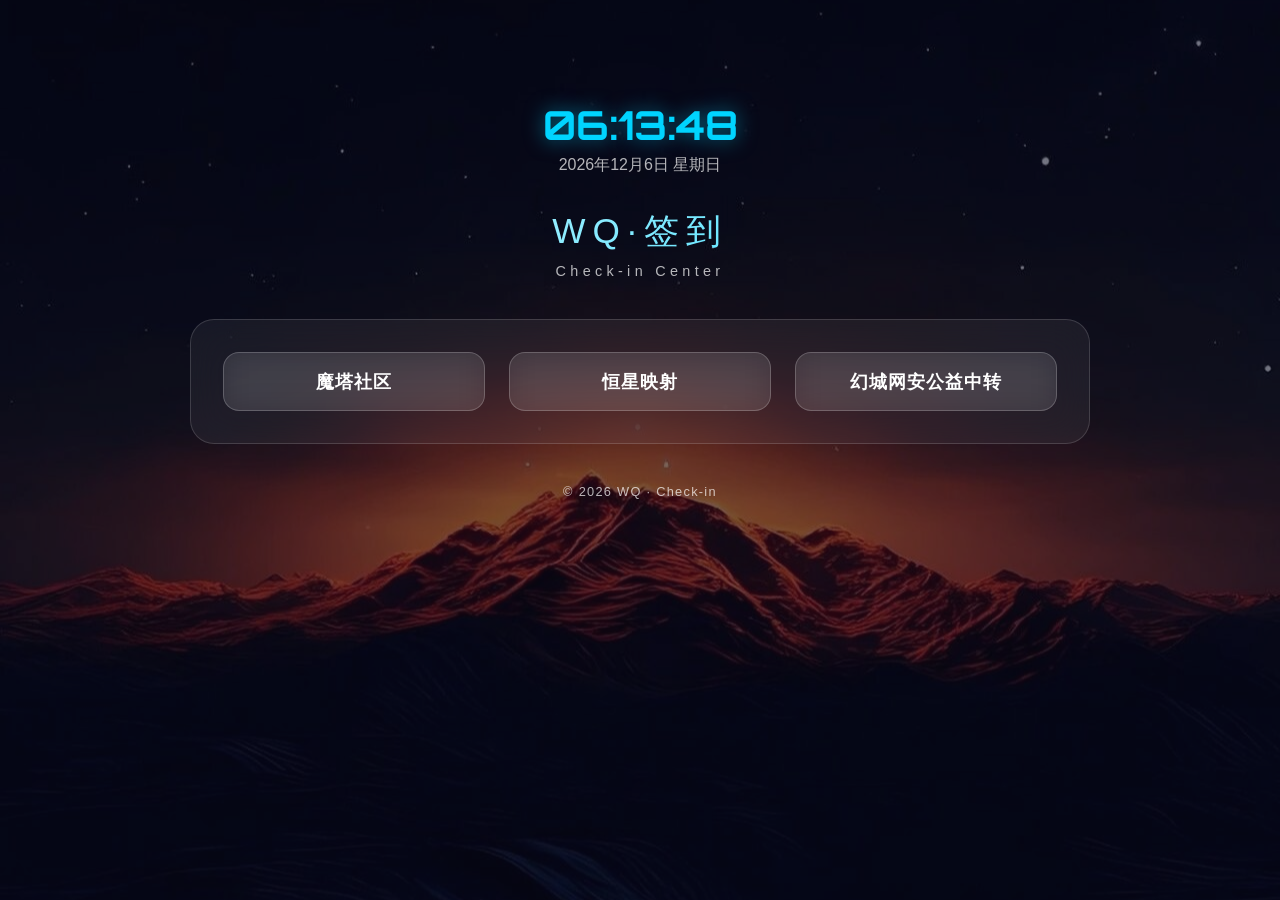
==== signin.html @ 09e1764e "Add files via upload" ====
<!DOCTYPE html>
<html lang="zh-CN">
<head>
    <meta charset="UTF-8">
    <meta name="viewport" content="width=device-width, initial-scale=1.0">
    <title>WQ - 签到</title>
    <link rel="stylesheet" href="https://cdnjs.cloudflare.com/ajax/libs/font-awesome/6.5.1/css/all.min.css">
    <link href="https://fonts.googleapis.com/css2?family=Orbitron:wght@400;500;600;700&display=swap" rel="stylesheet">
    <style>
        * { margin: 0; padding: 0; box-sizing: border-box; }
        :root { --accent: #00d4ff; --glow: rgba(0,212,255,0.5); --text-primary: #fff; --text-secondary: rgba(255,255,255,0.7); }
        body {
            font-family: 'Microsoft YaHei', sans-serif;
            min-height: 100vh;
            background-image: url('zhefen.jpg');
            background-size: cover;
            background-position: center;
            background-attachment: fixed;
            color: var(--text-primary);
            padding-top: 100px;
            padding-bottom: 80px;
        }
        body::before { content: ''; position: fixed; top: 0; left: 0; right: 0; bottom: 0; background: rgba(10,10,30,0.55); z-index: -1; }
        .time-display { text-align: center; margin-bottom: 2rem; }
        .time-display .time { font-family: 'Orbitron', monospace; font-size: 2.5rem; font-weight: 700; color: var(--accent); text-shadow: 0 0 20px var(--glow); }
        .time-display .date { font-size: 1rem; color: var(--text-secondary); margin-top: 0.3rem; }
        .time-display a { text-decoration: none; color: inherit; cursor: pointer; }
        .time-display a:hover .time { opacity: 0.8; }
        .header { text-align: center; margin-bottom: 2.5rem; }
        .header h1 { font-size: 2.2rem; font-weight: 300; letter-spacing: 0.2em; background: linear-gradient(135deg, #fff, var(--accent)); -webkit-background-clip: text; -webkit-text-fill-color: transparent; }
        .header p { color: var(--text-secondary); font-size: 0.9rem; margin-top: 0.5rem; letter-spacing: 0.3em; }
        .checkin-wrap {
            display: flex;
            flex-wrap: wrap;
            justify-content: center;
            align-items: center;
            gap: 1.5rem;
            max-width: 900px;
            width: 100%;
            margin: 0 auto;
            background: rgba(255,255,255,0.06);
            backdrop-filter: blur(20px);
            -webkit-backdrop-filter: blur(20px);
            border: 1px solid rgba(255,255,255,0.15);
            border-radius: 24px;
            padding: 2rem;
        }
        .checkin-item {
            flex: 1;
            min-width: 220px;
            text-align: center;
            text-decoration: none;
            color: var(--text-primary);
            background: rgba(255,255,255,0.1);
            backdrop-filter: blur(15px);
            -webkit-backdrop-filter: blur(15px);
            border: 1px solid rgba(255,255,255,0.2);
            border-radius: 16px;
            padding: 1rem 1.5rem;
            transition: all 0.3s ease;
            cursor: pointer;
        }
        .checkin-item:hover {
            background: rgba(0,212,255,0.25);
            border-color: var(--accent);
            transform: translateY(-4px);
            box-shadow: 0 10px 25px rgba(0,0,0,0.3), 0 0 20px var(--glow);
        }
        .checkin-item .name { font-size: 1.15rem; font-weight: 600; letter-spacing: 0.05em; }
        .footer { text-align: center; margin-top: 2.5rem; color: var(--text-secondary); font-size: 0.8rem; letter-spacing: 0.1em; }
        @media (max-width: 768px) {
            .checkin-wrap { padding: 1.2rem; gap: 1rem; }
            .checkin-item { min-width: 100%; padding: 0.9rem 1rem; }
            .checkin-item .name { font-size: 1rem; }
            .header h1 { font-size: 1.8rem; }
            .time-display .time { font-size: 2rem; }
        }
    </style>
</head>
<body>
    <div class="time-display"><a href="https://beijingshijian.net/" target="_blank" style="text-decoration: none; color: inherit; cursor: pointer;"><div class="time" id="time">00:00:00</div><div class="date" id="date">加载中...</div></a></div>
    <div class="header"><h1>WQ·签到</h1><p>Check-in Center</p></div>
    <div class="checkin-wrap">
        <a href="https://www.modelscope.cn" target="_blank" class="checkin-item"><span class="name">魔塔社区</span></a>
        <a href="https://console.stellarfrp.top/dashboard" target="_blank" class="checkin-item"><span class="name">恒星映射</span></a>
        <a href="https://api.hcnsec.cn/profile" target="_blank" class="checkin-item"><span class="name">幻城网安公益中转</span></a>
    </div>
    <script>
        function updateTime() { const n=new Date(); document.getElementById('time').textContent=String(n.getHours()).padStart(2,'0')+':'+String(n.getMinutes()).padStart(2,'0')+':'+String(n.getSeconds()).padStart(2,'0'); const d=['日','一','二','三','四','五','六'][n.getDay()]; document.getElementById('date').textContent=n.getFullYear()+'年'+(n.getMonth()+1)+'月'+n.getDate()+'日 星期'+d; }
        updateTime(); setInterval(updateTime,1000);
    </script>
    <div class="footer">© 2026 WQ · Check-in</div>
</body>
</html>
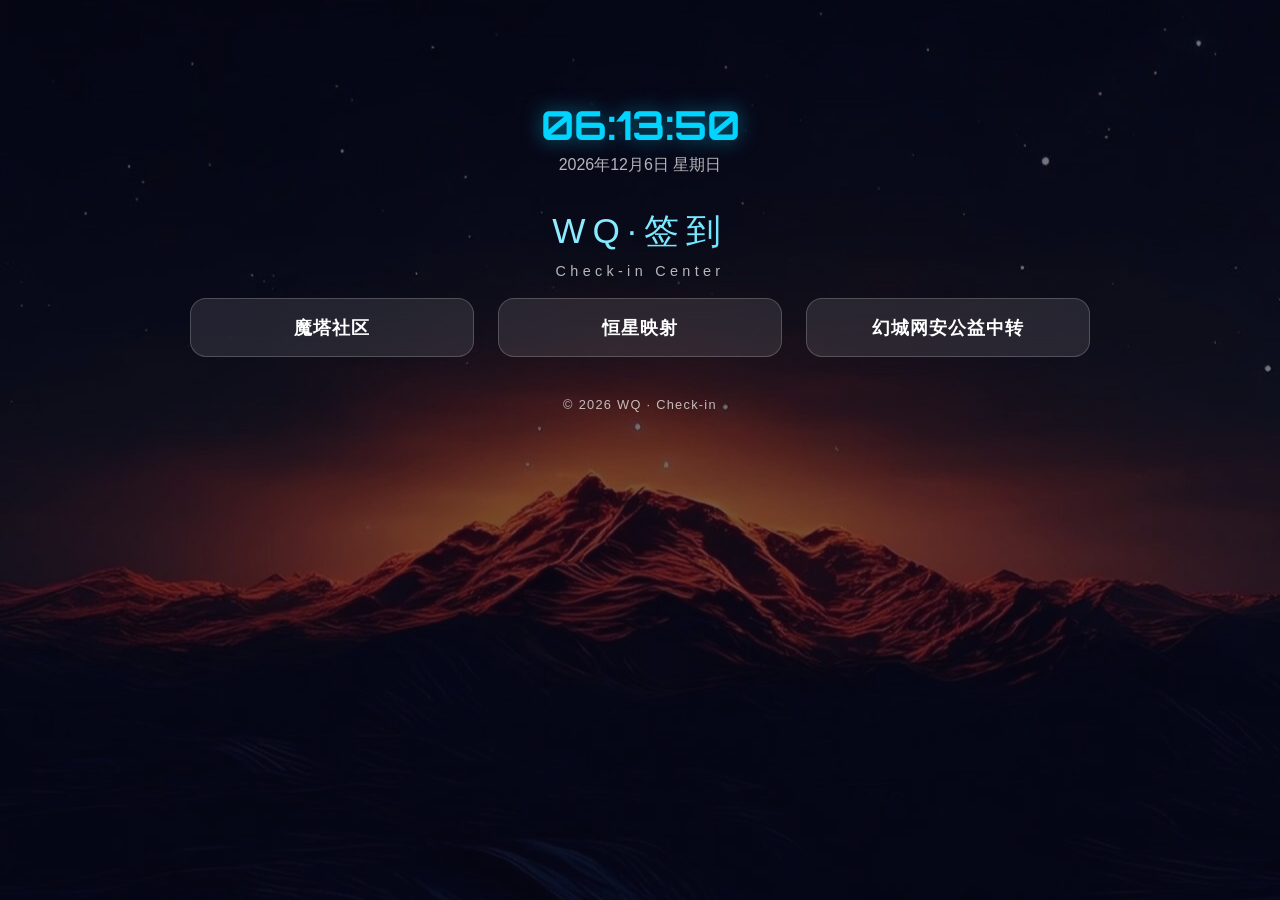
==== commit 01f598a6: "Add files via upload" ====
--- a/signin.html
+++ b/signin.html
@@ -26,7 +26,7 @@
         .time-display .date { font-size: 1rem; color: var(--text-secondary); margin-top: 0.3rem; }
         .time-display a { text-decoration: none; color: inherit; cursor: pointer; }
         .time-display a:hover .time { opacity: 0.8; }
-        .header { text-align: center; margin-bottom: 2.5rem; }
+        .header { text-align: center; margin-bottom: 1.2rem; }
         .header h1 { font-size: 2.2rem; font-weight: 300; letter-spacing: 0.2em; background: linear-gradient(135deg, #fff, var(--accent)); -webkit-background-clip: text; -webkit-text-fill-color: transparent; }
         .header p { color: var(--text-secondary); font-size: 0.9rem; margin-top: 0.5rem; letter-spacing: 0.3em; }
         .checkin-wrap {
@@ -38,12 +38,7 @@
             max-width: 900px;
             width: 100%;
             margin: 0 auto;
-            background: rgba(255,255,255,0.06);
-            backdrop-filter: blur(20px);
-            -webkit-backdrop-filter: blur(20px);
-            border: 1px solid rgba(255,255,255,0.15);
-            border-radius: 24px;
-            padding: 2rem;
+            padding: 0;
         }
         .checkin-item {
             flex: 1;
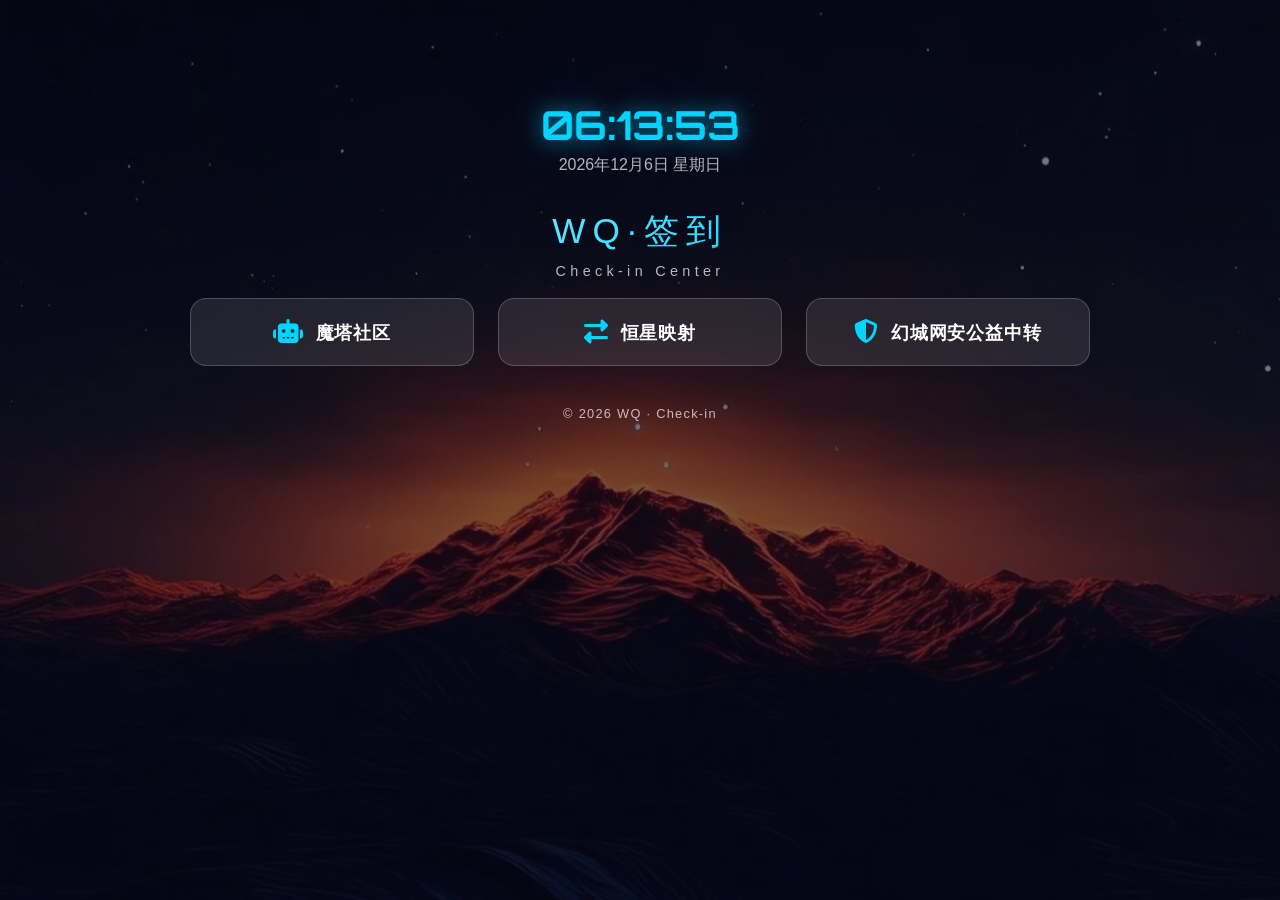
==== commit 83ec0f63: "Add files via upload" ====
--- a/signin.html
+++ b/signin.html
@@ -7,7 +7,7 @@
     <link rel="stylesheet" href="https://cdnjs.cloudflare.com/ajax/libs/font-awesome/6.5.1/css/all.min.css">
     <link href="https://fonts.googleapis.com/css2?family=Orbitron:wght@400;500;600;700&display=swap" rel="stylesheet">
     <style>
-        * { margin: 0; padding: 0; box-sizing: border-box; }
+        * { margin: 0; padding: 0; box-sizing: border-box; -webkit-tap-highlight-color: transparent; }
         :root { --accent: #00d4ff; --glow: rgba(0,212,255,0.5); --text-primary: #fff; --text-secondary: rgba(255,255,255,0.7); }
         body {
             font-family: 'Microsoft YaHei', sans-serif;
@@ -22,12 +22,12 @@
         }
         body::before { content: ''; position: fixed; top: 0; left: 0; right: 0; bottom: 0; background: rgba(10,10,30,0.55); z-index: -1; }
         .time-display { text-align: center; margin-bottom: 2rem; }
-        .time-display .time { font-family: 'Orbitron', monospace; font-size: 2.5rem; font-weight: 700; color: var(--accent); text-shadow: 0 0 20px var(--glow); }
+        .time-display .time { font-family: 'Orbitron', monospace; font-size: 2.5rem; font-weight: 700; color: var(--accent); text-shadow: 0 0 20px var(--glow), 0 0 40px rgba(0,212,255,0.3); animation: pulse-glow 2s ease-in-out infinite; }
         .time-display .date { font-size: 1rem; color: var(--text-secondary); margin-top: 0.3rem; }
         .time-display a { text-decoration: none; color: inherit; cursor: pointer; }
         .time-display a:hover .time { opacity: 0.8; }
         .header { text-align: center; margin-bottom: 1.2rem; }
-        .header h1 { font-size: 2.2rem; font-weight: 300; letter-spacing: 0.2em; background: linear-gradient(135deg, #fff, var(--accent)); -webkit-background-clip: text; -webkit-text-fill-color: transparent; }
+        .header h1 { font-size: 2.2rem; font-weight: 300; letter-spacing: 0.2em; background: linear-gradient(135deg, #fff, var(--accent), #fff, var(--accent)); background-size: 200% 200%; -webkit-background-clip: text; -webkit-text-fill-color: transparent; animation: gradient-flow 3s ease infinite; }
         .header p { color: var(--text-secondary); font-size: 0.9rem; margin-top: 0.5rem; letter-spacing: 0.3em; }
         .checkin-wrap {
             display: flex;
@@ -51,18 +51,46 @@
             -webkit-backdrop-filter: blur(15px);
             border: 1px solid rgba(255,255,255,0.2);
             border-radius: 16px;
-            padding: 1rem 1.5rem;
-            transition: all 0.3s ease;
+            padding: 1.2rem 1.5rem;
+            transition: all 0.3s cubic-bezier(0.175, 0.885, 0.32, 1.275);
             cursor: pointer;
+            display: flex;
+            align-items: center;
+            justify-content: center;
+            gap: 0.8rem;
+            animation: card-appear 0.6s ease-out backwards;
         }
+        .checkin-item:nth-child(1) { animation-delay: 0.05s; }
+        .checkin-item:nth-child(2) { animation-delay: 0.18s; }
+        .checkin-item:nth-child(3) { animation-delay: 0.31s; }
         .checkin-item:hover {
             background: rgba(0,212,255,0.25);
             border-color: var(--accent);
-            transform: translateY(-4px);
-            box-shadow: 0 10px 25px rgba(0,0,0,0.3), 0 0 20px var(--glow);
+            transform: scale(1.04);
+            box-shadow: 0 12px 30px rgba(0,0,0,0.3), 0 0 25px var(--glow);
+        }
+        .checkin-item:active {
+            transform: scale(1.08);
+            border-color: var(--accent);
+            box-shadow: 0 16px 40px rgba(0,0,0,0.4), 0 0 35px var(--glow);
+            transition: all 0.12s ease;
+        }
+        .checkin-item:active .checkin-icon {
+            transform: scale(1.2) rotate(12deg);
+        }
+        .checkin-icon {
+            font-size: 1.5rem;
+            color: var(--accent);
+            transition: all 0.3s cubic-bezier(0.175, 0.885, 0.32, 1.275);
+        }
+        .checkin-item:hover .checkin-icon {
+            transform: scale(1.1) rotate(5deg);
         }
         .checkin-item .name { font-size: 1.15rem; font-weight: 600; letter-spacing: 0.05em; }
         .footer { text-align: center; margin-top: 2.5rem; color: var(--text-secondary); font-size: 0.8rem; letter-spacing: 0.1em; }
+        @keyframes pulse-glow { 0%,100% { text-shadow: 0 0 20px var(--glow), 0 0 40px rgba(0,212,255,0.3); } 50% { text-shadow: 0 0 35px var(--glow), 0 0 70px rgba(0,212,255,0.6), 0 0 100px rgba(0,212,255,0.2); } }
+        @keyframes gradient-flow { 0%,100% { background-position: 0% 50%; } 50% { background-position: 100% 50%; } }
+        @keyframes card-appear { from { opacity: 0; transform: translateY(30px) scale(0.95); } to { opacity: 1; transform: translateY(0) scale(1); } }
         @media (max-width: 768px) {
             .checkin-wrap { padding: 1.2rem; gap: 1rem; }
             .checkin-item { min-width: 100%; padding: 0.9rem 1rem; }
@@ -76,9 +104,9 @@
     <div class="time-display"><a href="https://beijingshijian.net/" target="_blank" style="text-decoration: none; color: inherit; cursor: pointer;"><div class="time" id="time">00:00:00</div><div class="date" id="date">加载中...</div></a></div>
     <div class="header"><h1>WQ·签到</h1><p>Check-in Center</p></div>
     <div class="checkin-wrap">
-        <a href="https://www.modelscope.cn" target="_blank" class="checkin-item"><span class="name">魔塔社区</span></a>
-        <a href="https://console.stellarfrp.top/dashboard" target="_blank" class="checkin-item"><span class="name">恒星映射</span></a>
-        <a href="https://api.hcnsec.cn/profile" target="_blank" class="checkin-item"><span class="name">幻城网安公益中转</span></a>
+        <a href="https://www.modelscope.cn" target="_blank" class="checkin-item"><span class="checkin-icon"><i class="fas fa-robot"></i></span><span class="name">魔塔社区</span></a>
+        <a href="https://console.stellarfrp.top/dashboard" target="_blank" class="checkin-item"><span class="checkin-icon"><i class="fas fa-right-left"></i></span><span class="name">恒星映射</span></a>
+        <a href="https://api.hcnsec.cn/profile" target="_blank" class="checkin-item"><span class="checkin-icon"><i class="fas fa-shield-alt"></i></span><span class="name">幻城网安公益中转</span></a>
     </div>
     <script>
         function updateTime() { const n=new Date(); document.getElementById('time').textContent=String(n.getHours()).padStart(2,'0')+':'+String(n.getMinutes()).padStart(2,'0')+':'+String(n.getSeconds()).padStart(2,'0'); const d=['日','一','二','三','四','五','六'][n.getDay()]; document.getElementById('date').textContent=n.getFullYear()+'年'+(n.getMonth()+1)+'月'+n.getDate()+'日 星期'+d; }
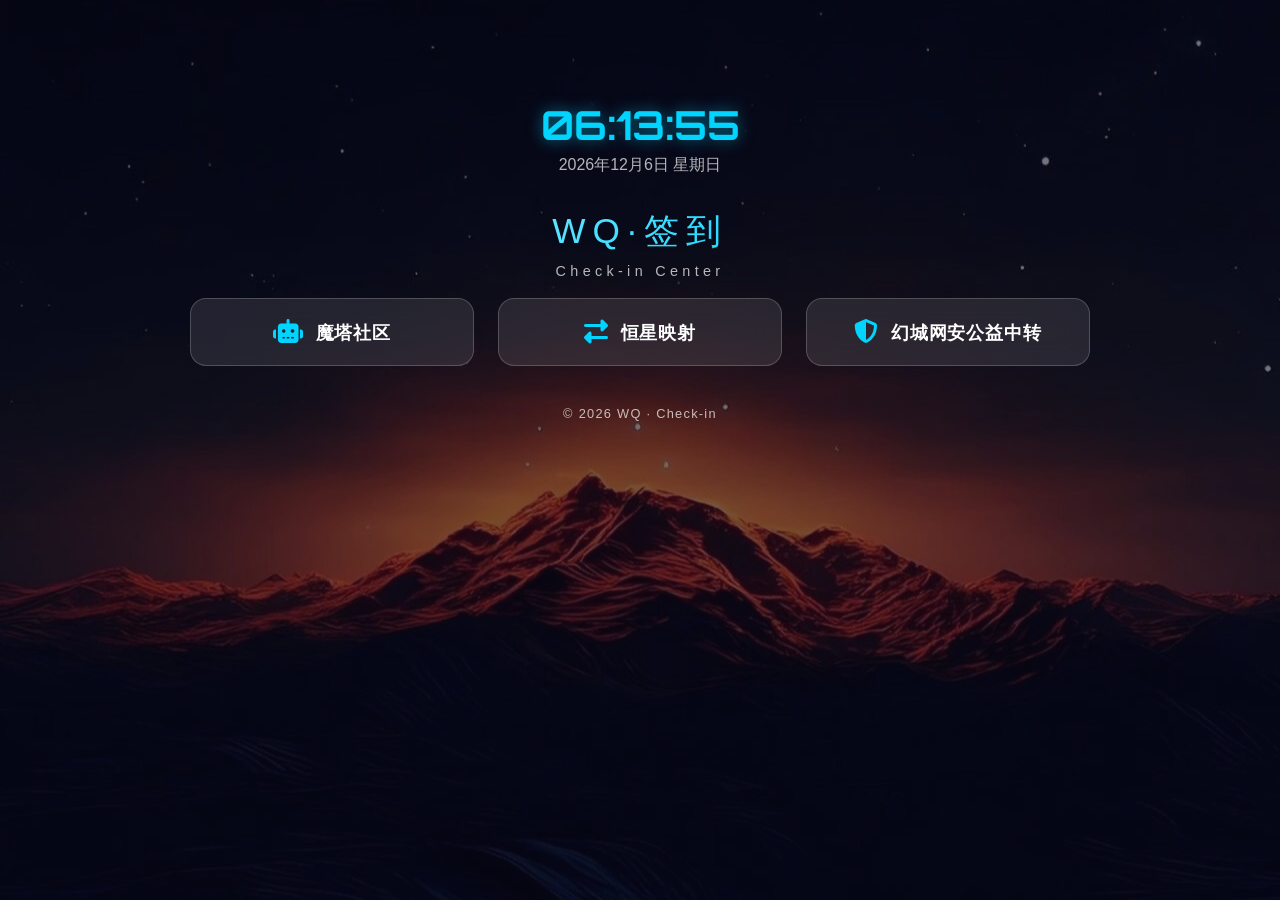
==== commit 215f1b5b: "Add files via upload" ====
--- a/signin.html
+++ b/signin.html
@@ -7,7 +7,7 @@
     <link rel="stylesheet" href="https://cdnjs.cloudflare.com/ajax/libs/font-awesome/6.5.1/css/all.min.css">
     <link href="https://fonts.googleapis.com/css2?family=Orbitron:wght@400;500;600;700&display=swap" rel="stylesheet">
     <style>
-        * { margin: 0; padding: 0; box-sizing: border-box; -webkit-tap-highlight-color: transparent; }
+        * { margin: 0; padding: 0; box-sizing: border-box; -webkit-tap-highlight-color: transparent; -webkit-touch-callout: none; -webkit-user-select: none; user-select: none; touch-action: manipulation; }
         :root { --accent: #00d4ff; --glow: rgba(0,212,255,0.5); --text-primary: #fff; --text-secondary: rgba(255,255,255,0.7); }
         body {
             font-family: 'Microsoft YaHei', sans-serif;
@@ -22,7 +22,7 @@
         }
         body::before { content: ''; position: fixed; top: 0; left: 0; right: 0; bottom: 0; background: rgba(10,10,30,0.55); z-index: -1; }
         .time-display { text-align: center; margin-bottom: 2rem; }
-        .time-display .time { font-family: 'Orbitron', monospace; font-size: 2.5rem; font-weight: 700; color: var(--accent); text-shadow: 0 0 20px var(--glow), 0 0 40px rgba(0,212,255,0.3); animation: pulse-glow 2s ease-in-out infinite; }
+        .time-display .time { font-family: 'Orbitron', monospace; font-size: 2.5rem; font-weight: 700; color: var(--accent); text-shadow: 0 0 15px var(--glow); animation: pulse-glow 3s ease-in-out infinite; }
         .time-display .date { font-size: 1rem; color: var(--text-secondary); margin-top: 0.3rem; }
         .time-display a { text-decoration: none; color: inherit; cursor: pointer; }
         .time-display a:hover .time { opacity: 0.8; }
@@ -52,45 +52,47 @@
             border: 1px solid rgba(255,255,255,0.2);
             border-radius: 16px;
             padding: 1.2rem 1.5rem;
-            transition: all 0.3s cubic-bezier(0.175, 0.885, 0.32, 1.275);
+            transition: transform 0.2s ease, border-color 0.2s ease, box-shadow 0.2s ease, background 0.2s ease;
             cursor: pointer;
             display: flex;
             align-items: center;
             justify-content: center;
             gap: 0.8rem;
-            animation: card-appear 0.6s ease-out backwards;
+            animation: card-appear 0.5s ease-out backwards;
+            will-change: transform;
         }
-        .checkin-item:nth-child(1) { animation-delay: 0.05s; }
-        .checkin-item:nth-child(2) { animation-delay: 0.18s; }
-        .checkin-item:nth-child(3) { animation-delay: 0.31s; }
+        .checkin-item:nth-child(1) { animation-delay: 0.03s; }
+        .checkin-item:nth-child(2) { animation-delay: 0.13s; }
+        .checkin-item:nth-child(3) { animation-delay: 0.23s; }
         .checkin-item:hover {
             background: rgba(0,212,255,0.25);
             border-color: var(--accent);
-            transform: scale(1.04);
-            box-shadow: 0 12px 30px rgba(0,0,0,0.3), 0 0 25px var(--glow);
+            transform: scale(1.03);
+            box-shadow: 0 8px 20px rgba(0,0,0,0.3);
         }
         .checkin-item:active {
-            transform: scale(1.08);
+            transform: scale(1.06);
             border-color: var(--accent);
-            box-shadow: 0 16px 40px rgba(0,0,0,0.4), 0 0 35px var(--glow);
-            transition: all 0.12s ease;
+            box-shadow: 0 12px 28px rgba(0,0,0,0.4);
+            transition: transform 0.1s ease, border-color 0.1s ease, box-shadow 0.1s ease;
         }
         .checkin-item:active .checkin-icon {
-            transform: scale(1.2) rotate(12deg);
+            transform: scale(1.12) rotate(8deg);
         }
         .checkin-icon {
             font-size: 1.5rem;
             color: var(--accent);
-            transition: all 0.3s cubic-bezier(0.175, 0.885, 0.32, 1.275);
+            transition: transform 0.2s ease;
+            will-change: transform;
         }
         .checkin-item:hover .checkin-icon {
-            transform: scale(1.1) rotate(5deg);
+            transform: scale(1.08) rotate(4deg);
         }
         .checkin-item .name { font-size: 1.15rem; font-weight: 600; letter-spacing: 0.05em; }
         .footer { text-align: center; margin-top: 2.5rem; color: var(--text-secondary); font-size: 0.8rem; letter-spacing: 0.1em; }
-        @keyframes pulse-glow { 0%,100% { text-shadow: 0 0 20px var(--glow), 0 0 40px rgba(0,212,255,0.3); } 50% { text-shadow: 0 0 35px var(--glow), 0 0 70px rgba(0,212,255,0.6), 0 0 100px rgba(0,212,255,0.2); } }
+        @keyframes pulse-glow { 0%,100% { text-shadow: 0 0 15px var(--glow); } 50% { text-shadow: 0 0 25px var(--glow), 0 0 50px rgba(0,212,255,0.3); } }
         @keyframes gradient-flow { 0%,100% { background-position: 0% 50%; } 50% { background-position: 100% 50%; } }
-        @keyframes card-appear { from { opacity: 0; transform: translateY(30px) scale(0.95); } to { opacity: 1; transform: translateY(0) scale(1); } }
+        @keyframes card-appear { from { opacity: 0; transform: translateY(20px); } to { opacity: 1; transform: translateY(0); } }
         @media (max-width: 768px) {
             .checkin-wrap { padding: 1.2rem; gap: 1rem; }
             .checkin-item { min-width: 100%; padding: 0.9rem 1rem; }
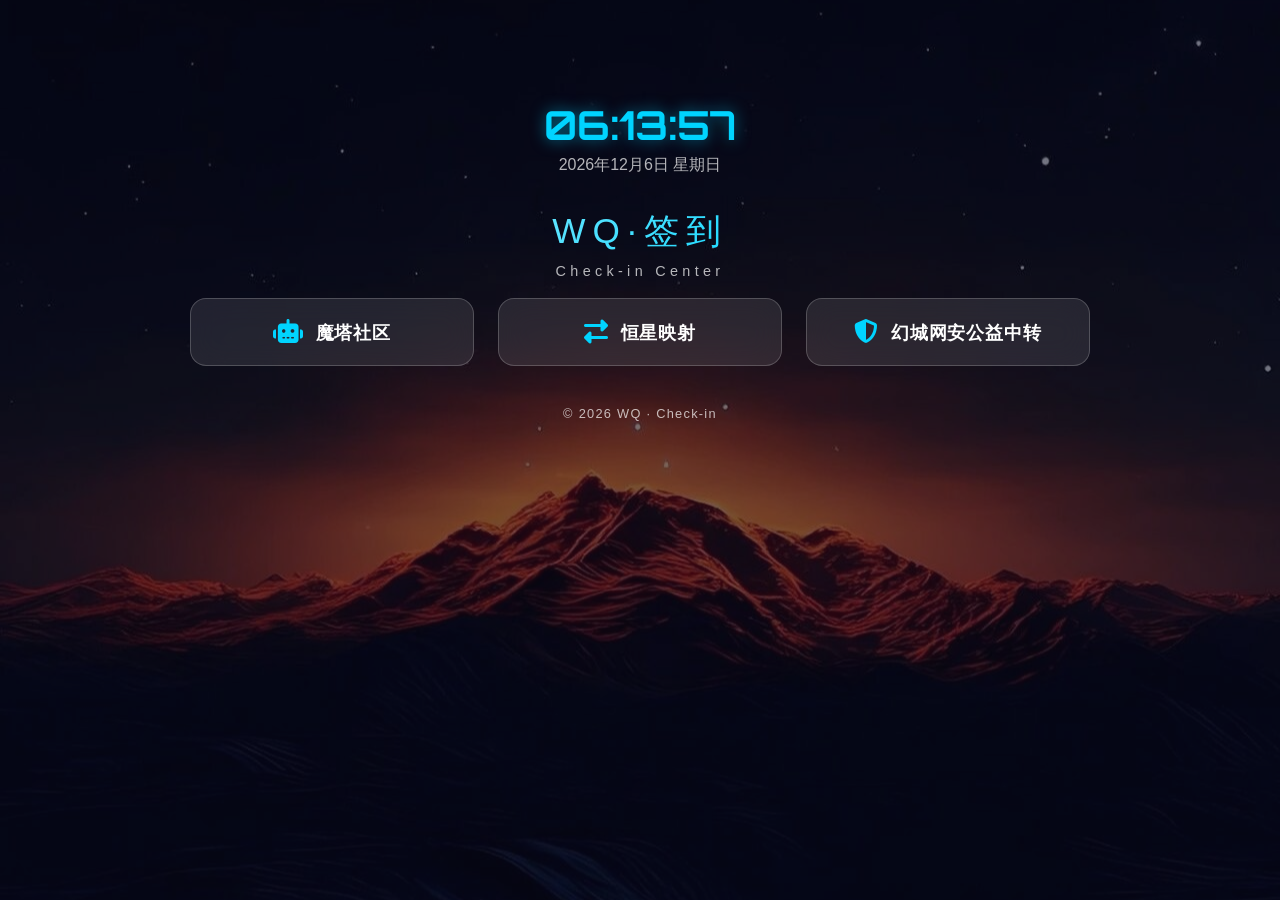
==== commit a243408a: "Add files via upload" ====
--- a/signin.html
+++ b/signin.html
@@ -105,11 +105,11 @@
 <body>
     <div class="time-display"><a href="https://beijingshijian.net/" target="_blank" style="text-decoration: none; color: inherit; cursor: pointer;"><div class="time" id="time">00:00:00</div><div class="date" id="date">加载中...</div></a></div>
     <div class="header"><h1>WQ·签到</h1><p>Check-in Center</p></div>
-    <div class="checkin-wrap">
-        <a href="https://www.modelscope.cn" target="_blank" class="checkin-item"><span class="checkin-icon"><i class="fas fa-robot"></i></span><span class="name">魔塔社区</span></a>
-        <a href="https://console.stellarfrp.top/dashboard" target="_blank" class="checkin-item"><span class="checkin-icon"><i class="fas fa-right-left"></i></span><span class="name">恒星映射</span></a>
-        <a href="https://api.hcnsec.cn/profile" target="_blank" class="checkin-item"><span class="checkin-icon"><i class="fas fa-shield-alt"></i></span><span class="name">幻城网安公益中转</span></a>
-    </div>
+<div class="checkin-wrap">
+         <div class="checkin-item" onclick="window.open('https://www.modelscope.cn','_blank')"><span class="checkin-icon"><i class="fas fa-robot"></i></span><span class="name">魔塔社区</span></div>
+         <div class="checkin-item" onclick="window.open('https://console.stellarfrp.top/dashboard','_blank')"><span class="checkin-icon"><i class="fas fa-right-left"></i></span><span class="name">恒星映射</span></div>
+         <div class="checkin-item" onclick="window.open('https://api.hcnsec.cn/profile','_blank')"><span class="checkin-icon"><i class="fas fa-shield-alt"></i></span><span class="name">幻城网安公益中转</span></div>
+     </div>
     <script>
         function updateTime() { const n=new Date(); document.getElementById('time').textContent=String(n.getHours()).padStart(2,'0')+':'+String(n.getMinutes()).padStart(2,'0')+':'+String(n.getSeconds()).padStart(2,'0'); const d=['日','一','二','三','四','五','六'][n.getDay()]; document.getElementById('date').textContent=n.getFullYear()+'年'+(n.getMonth()+1)+'月'+n.getDate()+'日 星期'+d; }
         updateTime(); setInterval(updateTime,1000);
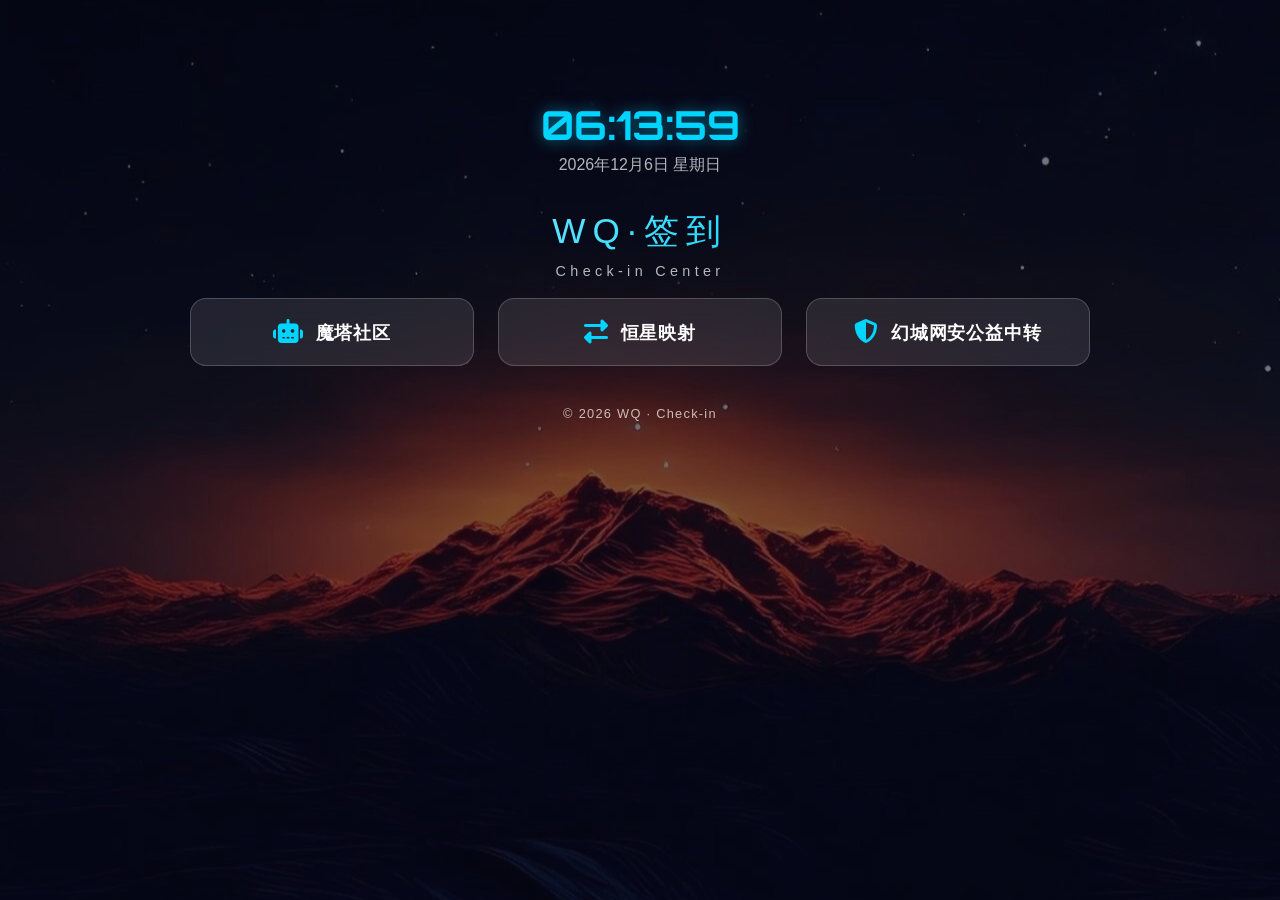
==== commit d0e9cc01: "Add files via upload" ====
--- a/signin.html
+++ b/signin.html
@@ -107,8 +107,8 @@
     <div class="header"><h1>WQ·签到</h1><p>Check-in Center</p></div>
 <div class="checkin-wrap">
          <div class="checkin-item" onclick="window.open('https://www.modelscope.cn','_blank')"><span class="checkin-icon"><i class="fas fa-robot"></i></span><span class="name">魔塔社区</span></div>
-         <div class="checkin-item" onclick="window.open('https://console.stellarfrp.top/dashboard','_blank')"><span class="checkin-icon"><i class="fas fa-right-left"></i></span><span class="name">恒星映射</span></div>
-         <div class="checkin-item" onclick="window.open('https://api.hcnsec.cn/profile','_blank')"><span class="checkin-icon"><i class="fas fa-shield-alt"></i></span><span class="name">幻城网安公益中转</span></div>
+          <div class="checkin-item" onclick="window.open('https://console.stellarfrp.top/dashboard','_blank')"><span class="checkin-icon"><i class="fas fa-right-left"></i></span><span class="name">恒星映射</span></div>
+          <div class="checkin-item" onclick="window.open('https://api.hcnsec.cn/profile','_blank')"><span class="checkin-icon"><i class="fas fa-shield-alt"></i></span><span class="name">幻城网安公益中转</span></div>
      </div>
     <script>
         function updateTime() { const n=new Date(); document.getElementById('time').textContent=String(n.getHours()).padStart(2,'0')+':'+String(n.getMinutes()).padStart(2,'0')+':'+String(n.getSeconds()).padStart(2,'0'); const d=['日','一','二','三','四','五','六'][n.getDay()]; document.getElementById('date').textContent=n.getFullYear()+'年'+(n.getMonth()+1)+'月'+n.getDate()+'日 星期'+d; }
